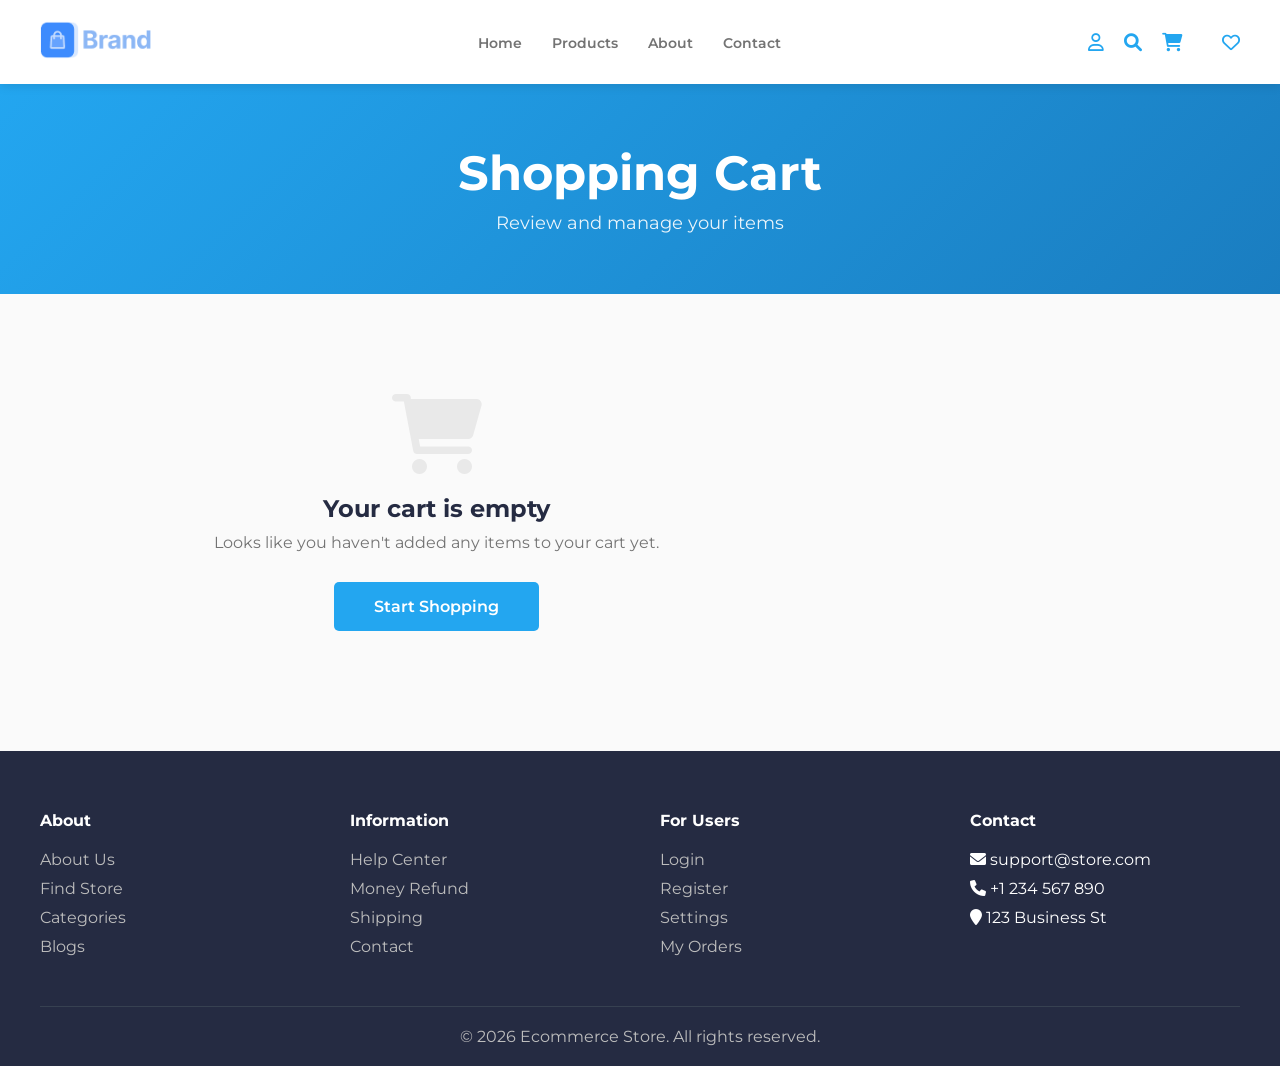
==== cart.html @ d9f56588 "added cart functionality" ====
<!DOCTYPE html>
<html lang="en">
<head>
    <meta charset="UTF-8">
    <meta name="viewport" content="width=device-width, initial-scale=1.0">
    <title>Shopping Cart - Ecommerce Store</title>
    <link href="https://fonts.googleapis.com/css2?family=Montserrat:wght@400;500;600;700&display=swap" rel="stylesheet">
    <link rel="stylesheet" href="https://cdnjs.cloudflare.com/ajax/libs/font-awesome/6.0.0/css/all.min.css">
    <style>
        * {
            margin: 0;
            padding: 0;
            box-sizing: border-box;
        }
        
        body {
            font-family: 'Montserrat', sans-serif;
            color: #252B42;
            background: #FAFAFA;
        }
        
        /* Header */
        header {
            display: flex;
            justify-content: space-between;
            align-items: center;
            padding: 20px 40px;
            background: white;
            box-shadow: 0 2px 10px rgba(0,0,0,0.1);
            position: sticky;
            top: 0;
            z-index: 1000;
        }
        
        .logo img {
            height: 40px;
            cursor: pointer;
        }
        
        nav ul {
            display: flex;
            list-style: none;
            gap: 30px;
        }
        
        nav a {
            text-decoration: none;
            color: #737373;
            font-weight: 600;
            font-size: 14px;
            transition: color 0.3s;
        }
        
        nav a:hover,
        nav a.active {
            color: #23A6F0;
        }
        
        .header-icons {
            display: flex;
            gap: 20px;
            color: #23A6F0;
            font-size: 18px;
            cursor: pointer;
        }
        
        /* Page Header */
        .page-header {
            background: linear-gradient(135deg, #23A6F0 0%, #1a7dc0 100%);
            color: white;
            padding: 60px 20px;
            text-align: center;
        }
        
        .page-header h1 {
            font-size: 48px;
            margin-bottom: 10px;
        }
        
        .page-header p {
            font-size: 18px;
            opacity: 0.9;
        }
        
        /* Cart Container */
        .cart-container {
            max-width: 1200px;
            margin: 40px auto;
            padding: 0 20px;
            display: grid;
            grid-template-columns: 2fr 1fr;
            gap: 30px;
        }
        
        /* Cart Items */
        .cart-items {
            background: white;
            border-radius: 10px;
            padding: 30px;
            box-shadow: 0 2px 10px rgba(0,0,0,0.1);
        }
        
        .cart-header {
            display: grid;
            grid-template-columns: 3fr 1fr 1fr 1fr 0.5fr;
            padding: 15px 0;
            border-bottom: 2px solid #E9E9E9;
            font-weight: 600;
            color: #737373;
        }
        
        .cart-item {
            display: grid;
            grid-template-columns: 3fr 1fr 1fr 1fr 0.5fr;
            align-items: center;
            padding: 20px 0;
            border-bottom: 1px solid #E9E9E9;
        }
        
        .cart-item:last-child {
            border-bottom: none;
        }
        
        .item-product {
            display: flex;
            align-items: center;
            gap: 15px;
        }
        
        .item-product img {
            width: 80px;
            height: 80px;
            object-fit: cover;
            border-radius: 5px;
        }
        
        .item-info h3 {
            font-size: 16px;
            margin-bottom: 5px;
        }
        
        .item-info p {
            color: #737373;
            font-size: 13px;
        }
        
        .item-price,
        .item-total {
            font-weight: 600;
            color: #23A6F0;
        }
        
        .item-quantity {
            display: flex;
            align-items: center;
            gap: 10px;
        }
        
        .quantity-btn {
            width: 30px;
            height: 30px;
            border: 1px solid #E9E9E9;
            background: white;
            border-radius: 5px;
            cursor: pointer;
            font-size: 16px;
            font-weight: 600;
            transition: all 0.3s;
        }
        
        .quantity-btn:hover {
            background: #23A6F0;
            color: white;
            border-color: #23A6F0;
        }
        
        .quantity-value {
            width: 40px;
            text-align: center;
            font-weight: 600;
        }
        
        .remove-btn {
            color: #FF4444;
            cursor: pointer;
            font-size: 18px;
            transition: transform 0.3s;
            background: none;
            border: none;
        }
        
        .remove-btn:hover {
            transform: scale(1.2);
        }
        
        /* Cart Summary */
        .cart-summary {
            background: white;
            border-radius: 10px;
            padding: 30px;
            box-shadow: 0 2px 10px rgba(0,0,0,0.1);
            height: fit-content;
            position: sticky;
            top: 100px;
        }
        
        .summary-title {
            font-size: 20px;
            margin-bottom: 20px;
            padding-bottom: 15px;
            border-bottom: 2px solid #E9E9E9;
        }
        
        .summary-row {
            display: flex;
            justify-content: space-between;
            margin-bottom: 15px;
            color: #737373;
        }
        
        .summary-row.total {
            font-size: 18px;
            font-weight: 700;
            color: #252B42;
            padding-top: 15px;
            margin-top: 15px;
            border-top: 2px solid #E9E9E9;
        }
        
        .summary-row.grand-total {
            font-size: 20px;
            font-weight: 700;
            color: #23A6F0;
        }
        
        .checkout-btn {
            width: 100%;
            padding: 15px;
            background: #23A6F0;
            color: white;
            border: none;
            border-radius: 5px;
            font-weight: 600;
            font-size: 16px;
            cursor: pointer;
            transition: all 0.3s;
            margin: 20px 0 15px;
        }
        
        .checkout-btn:hover {
            background: #1a7dc0;
            transform: translateY(-2px);
        }
        
        .continue-shopping {
            display: block;
            text-align: center;
            color: #23A6F0;
            text-decoration: none;
            font-weight: 600;
        }
        
        .continue-shopping:hover {
            text-decoration: underline;
        }
        
        /* Empty Cart */
        .empty-cart {
            text-align: center;
            padding: 60px 20px;
        }
        
        .empty-cart i {
            font-size: 80px;
            color: #E9E9E9;
            margin-bottom: 20px;
        }
        
        .empty-cart h2 {
            font-size: 24px;
            margin-bottom: 10px;
            color: #252B42;
        }
        
        .empty-cart p {
            color: #737373;
            margin-bottom: 30px;
        }
        
        .shop-now-btn {
            display: inline-block;
            padding: 15px 40px;
            background: #23A6F0;
            color: white;
            text-decoration: none;
            border-radius: 5px;
            font-weight: 600;
            transition: all 0.3s;
        }
        
        .shop-now-btn:hover {
            background: #1a7dc0;
            transform: translateY(-2px);
        }
        
        /* Footer */
        footer {
            background: #252B42;
            color: white;
            padding: 60px 40px 20px;
            margin-top: 60px;
        }
        
        .footer-content {
            display: grid;
            grid-template-columns: repeat(4, 1fr);
            gap: 40px;
            max-width: 1200px;
            margin: 0 auto 40px;
        }
        
        .footer-section h4 {
            margin-bottom: 20px;
        }
        
        .footer-section ul {
            list-style: none;
        }
        
        .footer-section ul li {
            margin-bottom: 10px;
        }
        
        .footer-section a {
            color: #BDBDBD;
            text-decoration: none;
            transition: color 0.3s;
        }
        
        .footer-section a:hover {
            color: #23A6F0;
        }
        
        .footer-bottom {
            text-align: center;
            padding-top: 20px;
            border-top: 1px solid #374151;
            color: #BDBDBD;
        }
        
        /* Responsive */
        @media (max-width: 992px) {
            .cart-container {
                grid-template-columns: 1fr;
            }
            
            .cart-summary {
                position: static;
            }
        }
        
        @media (max-width: 768px) {
            header {
                flex-direction: column;
                gap: 15px;
            }
            
            nav ul {
                gap: 15px;
                flex-wrap: wrap;
                justify-content: center;
            }
            
            .cart-header {
                display: none;
            }
            
            .cart-item {
                grid-template-columns: 1fr;
                gap: 15px;
                text-align: center;
            }
            
            .item-product {
                flex-direction: column;
                text-align: center;
            }
            
            .item-quantity {
                justify-content: center;
            }
            
            .footer-content {
                grid-template-columns: repeat(2, 1fr);
            }
        }
        
        @media (max-width: 480px) {
            .footer-content {
                grid-template-columns: 1fr;
            }
        }
    </style>
</head>
<body>

    <header>
        <div class="logo" onclick="location.href='index.html'">
            <img src="assests/logo/logo-colored.png" alt="Bandage">
        </div>
        
        <nav>
            <ul>
                <li><a href="index.html">Home</a></li>
                <li><a href="products.html">Products</a></li>
                <li><a href="#">About</a></li>
                <li><a href="#">Contact</a></li>
            </ul>
        </nav>
        
        <div class="header-icons">
            <i class="far fa-user"></i>
            <i class="fas fa-search"></i>
            <i class="fas fa-shopping-cart"></i>
            <span class="cart-count" id="cartCount"></span>
            <i class="far fa-heart"></i>
        </div>
    </header>

    <div class="page-header">
        <h1>Shopping Cart</h1>
        <p>Review and manage your items</p>
    </div>

    <div class="cart-container" id="cartContainer">
        <!-- Cart will be loaded here by JavaScript -->
    </div>

    <footer>
        <div class="footer-content">
            <div class="footer-section">
                <h4>About</h4>
                <ul>
                    <li><a href="#">About Us</a></li>
                    <li><a href="#">Find Store</a></li>
                    <li><a href="#">Categories</a></li>
                    <li><a href="#">Blogs</a></li>
                </ul>
            </div>
            <div class="footer-section">
                <h4>Information</h4>
                <ul>
                    <li><a href="#">Help Center</a></li>
                    <li><a href="#">Money Refund</a></li>
                    <li><a href="#">Shipping</a></li>
                    <li><a href="#">Contact</a></li>
                </ul>
            </div>
            <div class="footer-section">
                <h4>For Users</h4>
                <ul>
                    <li><a href="#">Login</a></li>
                    <li><a href="#">Register</a></li>
                    <li><a href="#">Settings</a></li>
                    <li><a href="#">My Orders</a></li>
                </ul>
            </div>
            <div class="footer-section">
                <h4>Contact</h4>
                <ul>
                    <li><i class="fas fa-envelope"></i> support@store.com</li>
                    <li><i class="fas fa-phone"></i> +1 234 567 890</li>
                    <li><i class="fas fa-map-marker"></i> 123 Business St</li>
                </ul>
            </div>
        </div>
        <div class="footer-bottom">
            <p>© 2026 Ecommerce Store. All rights reserved.</p>
        </div>
    </footer>

    <script>
        // Complete Product Database (same as products.html)
        const products = [
            // CLOTHING PRODUCTS
            { 
                id: 1, 
                name: 'Brown Faux Fur Jacket', 
                price: 89.99, 
                category: 'cloth', 
                image: 'assests/cloth/2 1.png'
            },
            { 
                id: 2, 
                name: 'Slim-Fit Cargo Pants', 
                price: 49.99, 
                category: 'cloth', 
                image: 'assests/cloth/Bitmap (2).png'
            },
            { 
                id: 3, 
                name: 'Cotton T-Shirt', 
                price: 24.99, 
                category: 'cloth', 
                image: 'assests/cloth/Bitmap.png'
            },
            { 
                id: 4, 
                name: 'Real Leather Bifold Wallet', 
                price: 39.99, 
                category: 'cloth', 
                image: 'assests/cloth/image 24.png'
            },
            { 
                id: 5, 
                name: 'Denim Crossbody Bag', 
                price: 44.99, 
                category: 'cloth', 
                image: 'assests/cloth/image 26.png'
            },
            { 
                id: 6, 
                name: 'Classic Wool-Blend Overcoat', 
                price: 149.99, 
                category: 'cloth', 
                image: 'assests/cloth/image 30.png'
            },
            
            // INTERIOR PRODUCTS
            { 
                id: 7, 
                name: 'Comfortable Sofa Chair', 
                price: 199.99, 
                category: 'interior', 
                image: 'assests/interior/1.png'
            },
            { 
                id: 8, 
                name: 'Handmade Terracotta Pot', 
                price: 34.99, 
                category: 'interior', 
                image: 'assests/interior/3.png'
            },
            { 
                id: 9, 
                name: 'Modern Lamp', 
                price: 59.99, 
                category: 'interior', 
                image: 'assests/interior/6.png'
            },
            { 
                id: 10, 
                name: 'Portable Adjustable Chair', 
                price: 79.99, 
                category: 'interior', 
                image: 'assests/interior/7.png'
            },
            { 
                id: 11, 
                name: 'Kitchen Mixer', 
                price: 129.99, 
                category: 'interior', 
                image: 'assests/interior/8.png'
            },
            { 
                id: 12, 
                name: 'Electric Juicer', 
                price: 69.99, 
                category: 'interior', 
                image: 'assests/interior/9.png'
            },
            { 
                id: 13, 
                name: 'Decorative Plant', 
                price: 29.99, 
                category: 'interior', 
                image: 'assests/interior/image 89.png'
            },
            { 
                id: 14, 
                name: 'Terracotta Pot', 
                price: 34.99, 
                category: 'interior', 
                image: 'assests/interior/image 90.png'
            },
            { 
                id: 15, 
                name: 'Comfortable Mattress', 
                price: 299.99, 
                category: 'interior', 
                image: 'assests/interior/image 93.png'
            },
            
            // TECH PRODUCTS
            { 
                id: 16, 
                name: 'Digital Camera', 
                price: 249.99, 
                category: 'tech', 
                image: 'assests/tech/6.png'
            },
            { 
                id: 17, 
                name: 'Smart Watch', 
                price: 179.99, 
                category: 'tech', 
                image: 'assests/tech/8.png'
            },
            { 
                id: 18, 
                name: 'iPhone', 
                price: 999.99, 
                category: 'tech', 
                image: 'assests/tech/image 23.png'
            },
            { 
                id: 19, 
                name: 'Premium Headphones', 
                price: 149.99, 
                category: 'tech', 
                image: 'assests/tech/image 29.png'
            },
            { 
                id: 20, 
                name: 'Tablet', 
                price: 399.99, 
                category: 'tech', 
                image: 'assests/tech/image 32.png'
            },
            { 
                id: 21, 
                name: 'iPhone', 
                price: 899.99, 
                category: 'tech', 
                image: 'assests/tech/image 33.png'
            },
            { 
                id: 22, 
                name: 'Laptop', 
                price: 899.99, 
                category: 'tech', 
                image: 'assests/tech/image 34.png'
            },
            { 
                id: 23, 
                name: 'Thormus Device', 
                price: 199.99, 
                category: 'tech', 
                image: 'assests/tech/image 85.png'
            },
            { 
                id: 24, 
                name: 'Wireless Headphones', 
                price: 89.99, 
                category: 'tech', 
                image: 'assests/tech/image 86.png'
            }
        ];

        // Load cart from localStorage
        let cart = JSON.parse(localStorage.getItem('cart')) || [];

        // Display cart
        function displayCart() {
            const cartContainer = document.getElementById('cartContainer');
            
            if (cart.length === 0) {
                // Show empty cart
                cartContainer.innerHTML = `
                    <div class="empty-cart">
                        <i class="fas fa-shopping-cart"></i>
                        <h2>Your cart is empty</h2>
                        <p>Looks like you haven't added any items to your cart yet.</p>
                        <a href="products.html" class="shop-now-btn">Start Shopping</a>
                    </div>
                `;
                return;
            }

            // Calculate totals
            let subtotal = 0;
            let totalItems = 0;

            cart.forEach(item => {
                subtotal += item.price * item.quantity;
                totalItems += item.quantity;
            });

            const shipping = subtotal > 100 ? 0 : 10;
            const tax = subtotal * 0.1; // 10% tax
            const total = subtotal + shipping + tax;

            // Generate cart items HTML
            const cartItemsHTML = cart.map((item, index) => {
                const product = products.find(p => p.id == item.id) || item;
                const itemTotal = product.price * item.quantity;
                
                return `
                    <div class="cart-item" data-index="${index}">
                        <div class="item-product">
                            <img src="${product.image}" alt="${product.name}">
                            <div class="item-info">
                                <h3>${product.name}</h3>
                                <p>${product.category || 'Product'}</p>
                            </div>
                        </div>
                        <div class="item-price">$${product.price.toFixed(2)}</div>
                        <div class="item-quantity">
                            <button class="quantity-btn" onclick="updateQuantity(${index}, -1)">-</button>
                            <span class="quantity-value">${item.quantity}</span>
                            <button class="quantity-btn" onclick="updateQuantity(${index}, 1)">+</button>
                        </div>
                        <div class="item-total">$${itemTotal.toFixed(2)}</div>
                        <button class="remove-btn" onclick="removeItem(${index})"><i class="fas fa-times"></i></button>
                    </div>
                `;
            }).join('');

            // Generate cart HTML
            cartContainer.innerHTML = `
                <div class="cart-items">
                    <div class="cart-header">
                        <div>Product</div>
                        <div>Price</div>
                        <div>Quantity</div>
                        <div>Total</div>
                        <div></div>
                    </div>
                    <div id="cart-items-list">
                        ${cartItemsHTML}
                    </div>
                </div>
                
                <div class="cart-summary">
                    <h3 class="summary-title">Order Summary</h3>
                    <div class="summary-row">
                        <span>Subtotal (${totalItems} items)</span>
                        <span>$${subtotal.toFixed(2)}</span>
                    </div>
                    <div class="summary-row">
                        <span>Shipping</span>
                        <span>${shipping === 0 ? 'Free' : '$' + shipping.toFixed(2)}</span>
                    </div>
                    <div class="summary-row">
                        <span>Tax (10%)</span>
                        <span>$${tax.toFixed(2)}</span>
                    </div>
                    <div class="summary-row total grand-total">
                        <span>Total</span>
                        <span>$${total.toFixed(2)}</span>
                    </div>
                    <button class="checkout-btn" onclick="checkout()">Proceed to Checkout</button>
                    <a href="products.html" class="continue-shopping">Continue Shopping →</a>
                </div>
            `;

            // Update cart count in header
            updateCartCount();
        }

        // Update quantity
        window.updateQuantity = function(index, change) {
            if (cart[index]) {
                cart[index].quantity += change;
                
                if (cart[index].quantity <= 0) {
                    cart.splice(index, 1);
                }
                
                // Save to localStorage
                localStorage.setItem('cart', JSON.stringify(cart));
                
                // Refresh display
                displayCart();
            }
        };

        // Remove item
        window.removeItem = function(index) {
            cart.splice(index, 1);
            localStorage.setItem('cart', JSON.stringify(cart));
            displayCart();
        };

        // Clear cart
        window.clearCart = function() {
            cart = [];
            localStorage.setItem('cart', JSON.stringify(cart));
            displayCart();
        };

        // Checkout
        window.checkout = function() {
            alert('Thank you for your order! This is a demo checkout.');
            // In a real website, this would redirect to payment page
            // clearCart(); // Uncomment to clear cart after checkout
        };

        // Update cart count in header
        function updateCartCount() {
            const cartCount = document.getElementById('cartCount');
            const totalItems = cart.reduce((sum, item) => sum + item.quantity, 0);
            
            if (cartCount) {
                cartCount.textContent = totalItems > 0 ? totalItems : '';
                cartCount.style.cssText = `
                    background: #23A6F0;
                    color: white;
                    border-radius: 50%;
                    padding: 2px 6px;
                    font-size: 12px;
                    margin-left: -10px;
                    margin-top: -10px;
                `;
            }
        }

        // Initialize
        displayCart();
    </script>
</body>
</html>
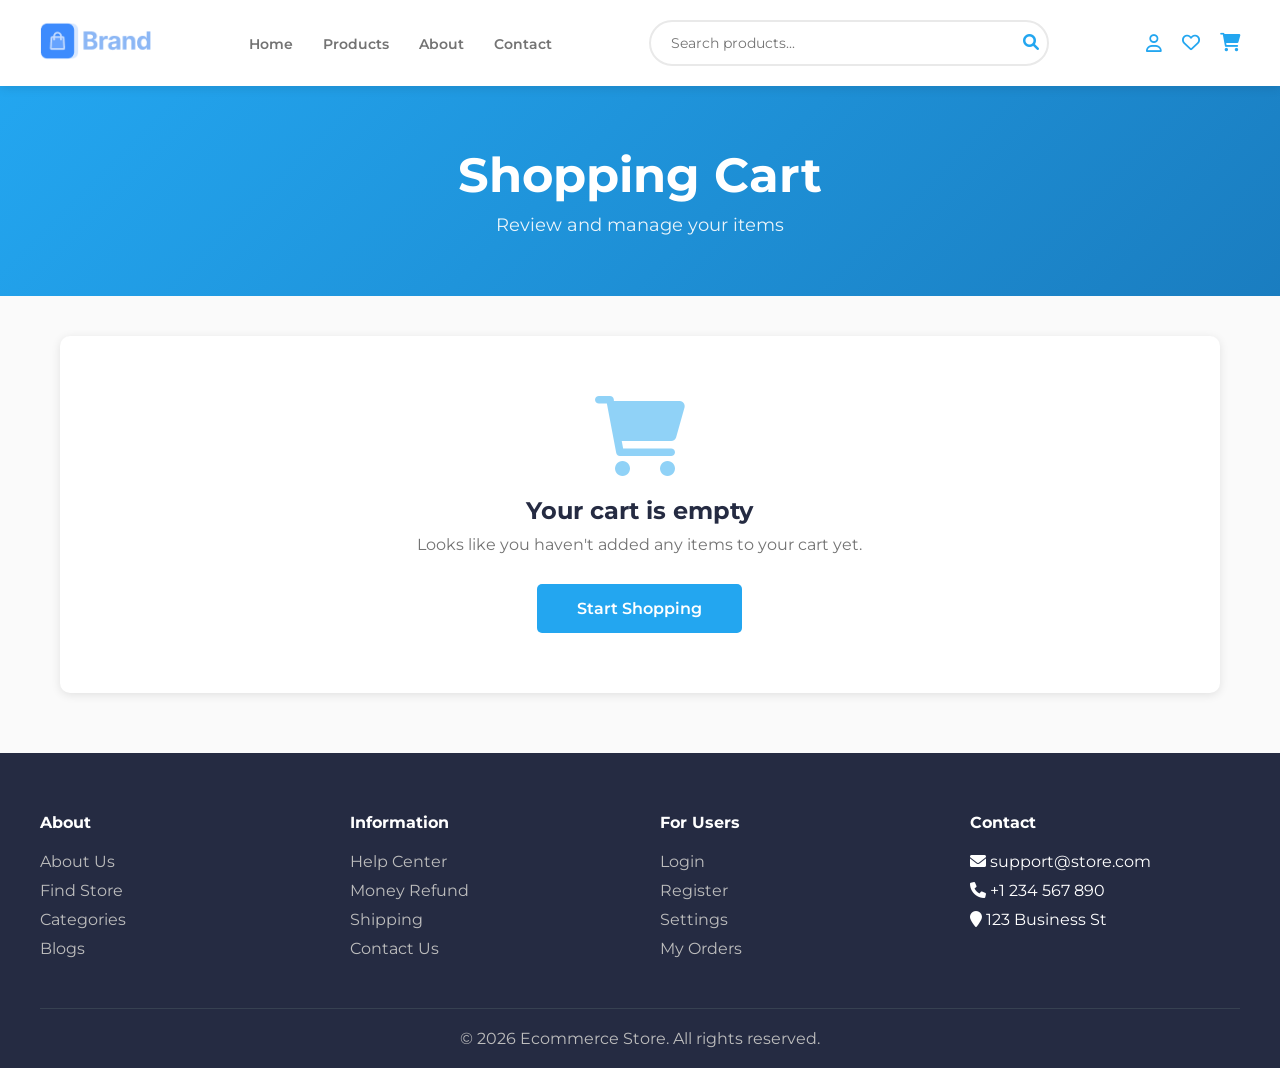
==== commit 41cd7b4e: "updated cart.html with searchbar and wishlist" ====
--- a/cart.html
+++ b/cart.html
@@ -49,6 +49,7 @@
             font-weight: 600;
             font-size: 14px;
             transition: color 0.3s;
+            cursor: pointer;
         }
         
         nav a:hover,
@@ -62,6 +63,119 @@
             color: #23A6F0;
             font-size: 18px;
             cursor: pointer;
+            align-items: center;
+        }
+        
+        .header-icons a {
+            color: #23A6F0;
+            text-decoration: none;
+            position: relative;
+        }
+        
+        .cart-count, .wishlist-count {
+            background: #23A6F0;
+            color: white;
+            border-radius: 50%;
+            padding: 2px 6px;
+            font-size: 12px;
+            position: absolute;
+            top: -10px;
+            right: -10px;
+            display: none;
+        }
+        
+        /* Search Bar */
+        .search-container {
+            position: relative;
+            flex: 1;
+            max-width: 400px;
+            margin: 0 20px;
+        }
+        
+        .search-input {
+            width: 100%;
+            padding: 12px 20px;
+            border: 2px solid #E9E9E9;
+            border-radius: 25px;
+            font-family: 'Montserrat', sans-serif;
+            font-size: 14px;
+            transition: all 0.3s;
+        }
+        
+        .search-input:focus {
+            outline: none;
+            border-color: #23A6F0;
+            box-shadow: 0 0 0 3px rgba(35,166,240,0.1);
+        }
+        
+        .search-button {
+            position: absolute;
+            right: 10px;
+            top: 50%;
+            transform: translateY(-50%);
+            background: none;
+            border: none;
+            color: #23A6F0;
+            cursor: pointer;
+            font-size: 16px;
+        }
+        
+        .search-results {
+            position: absolute;
+            top: 100%;
+            left: 0;
+            right: 0;
+            background: white;
+            border: 1px solid #E9E9E9;
+            border-radius: 10px;
+            box-shadow: 0 5px 20px rgba(0,0,0,0.1);
+            max-height: 400px;
+            overflow-y: auto;
+            display: none;
+            z-index: 1000;
+            margin-top: 5px;
+        }
+        
+        .search-result-item {
+            display: flex;
+            align-items: center;
+            gap: 15px;
+            padding: 15px;
+            border-bottom: 1px solid #E9E9E9;
+            cursor: pointer;
+            transition: background 0.3s;
+        }
+        
+        .search-result-item:last-child {
+            border-bottom: none;
+        }
+        
+        .search-result-item:hover {
+            background: #F5F5F5;
+        }
+        
+        .search-result-item img {
+            width: 50px;
+            height: 50px;
+            object-fit: cover;
+            border-radius: 5px;
+        }
+        
+        .search-result-info h4 {
+            font-size: 14px;
+            margin-bottom: 5px;
+        }
+        
+        .search-result-info p {
+            color: #23A6F0;
+            font-weight: 600;
+            font-size: 13px;
+        }
+        
+        .no-results {
+            padding: 20px;
+            text-align: center;
+            color: #737373;
         }
         
         /* Page Header */
@@ -115,6 +229,7 @@
             align-items: center;
             padding: 20px 0;
             border-bottom: 1px solid #E9E9E9;
+            position: relative;
         }
         
         .cart-item:last-child {
@@ -125,6 +240,7 @@
             display: flex;
             align-items: center;
             gap: 15px;
+            position: relative;
         }
         
         .item-product img {
@@ -142,6 +258,38 @@
         .item-info p {
             color: #737373;
             font-size: 13px;
+        }
+        
+        .item-wishlist {
+            position: absolute;
+            top: -5px;
+            left: 60px;
+            background: white;
+            width: 30px;
+            height: 30px;
+            border-radius: 50%;
+            display: flex;
+            align-items: center;
+            justify-content: center;
+            cursor: pointer;
+            z-index: 10;
+            box-shadow: 0 2px 5px rgba(0,0,0,0.1);
+            transition: all 0.3s;
+            border: none;
+        }
+        
+        .item-wishlist i {
+            color: #23A6F0;
+            font-size: 14px;
+            transition: all 0.3s;
+        }
+        
+        .item-wishlist.active i {
+            color: #FF4444;
+        }
+        
+        .item-wishlist:hover {
+            transform: scale(1.1);
         }
         
         .item-price,
@@ -268,12 +416,17 @@
         .empty-cart {
             text-align: center;
             padding: 60px 20px;
+            background: white;
+            border-radius: 10px;
+            box-shadow: 0 2px 10px rgba(0,0,0,0.1);
+            grid-column: 1 / -1;
         }
         
         .empty-cart i {
             font-size: 80px;
-            color: #E9E9E9;
+            color: #23A6F0;
             margin-bottom: 20px;
+            opacity: 0.5;
         }
         
         .empty-cart h2 {
@@ -335,6 +488,7 @@
             color: #BDBDBD;
             text-decoration: none;
             transition: color 0.3s;
+            cursor: pointer;
         }
         
         .footer-section a:hover {
@@ -371,6 +525,12 @@
                 justify-content: center;
             }
             
+            .search-container {
+                width: 100%;
+                max-width: 100%;
+                margin: 10px 0;
+            }
+            
             .cart-header {
                 display: none;
             }
@@ -386,6 +546,12 @@
                 text-align: center;
             }
             
+            .item-wishlist {
+                left: 50%;
+                transform: translateX(-50%);
+                top: -15px;
+            }
+            
             .item-quantity {
                 justify-content: center;
             }
@@ -413,17 +579,28 @@
             <ul>
                 <li><a href="index.html">Home</a></li>
                 <li><a href="products.html">Products</a></li>
-                <li><a href="#">About</a></li>
-                <li><a href="#">Contact</a></li>
+                <li><a onclick="scrollToSection('about')">About</a></li>
+                <li><a onclick="scrollToSection('contact')">Contact</a></li>
             </ul>
         </nav>
+
+        <!-- Search Bar -->
+        <div class="search-container">
+            <input type="text" class="search-input" id="searchInput" placeholder="Search products..." autocomplete="off">
+            <button class="search-button" id="searchButton"><i class="fas fa-search"></i></button>
+            <div class="search-results" id="searchResults"></div>
+        </div>
         
         <div class="header-icons">
             <i class="far fa-user"></i>
-            <i class="fas fa-search"></i>
-            <i class="fas fa-shopping-cart"></i>
-            <span class="cart-count" id="cartCount"></span>
-            <i class="far fa-heart"></i>
+            <a href="wishlist.html" style="position: relative;">
+                <i class="far fa-heart"></i>
+                <span class="wishlist-count" id="wishlistCount"></span>
+            </a>
+            <a href="cart.html" style="position: relative;">
+                <i class="fas fa-shopping-cart"></i>
+                <span class="cart-count" id="cartCount"></span>
+            </a>
         </div>
     </header>
 
@@ -441,7 +618,7 @@
             <div class="footer-section">
                 <h4>About</h4>
                 <ul>
-                    <li><a href="#">About Us</a></li>
+                    <li><a onclick="scrollToSection('about')">About Us</a></li>
                     <li><a href="#">Find Store</a></li>
                     <li><a href="#">Categories</a></li>
                     <li><a href="#">Blogs</a></li>
@@ -453,7 +630,7 @@
                     <li><a href="#">Help Center</a></li>
                     <li><a href="#">Money Refund</a></li>
                     <li><a href="#">Shipping</a></li>
-                    <li><a href="#">Contact</a></li>
+                    <li><a onclick="scrollToSection('contact')">Contact Us</a></li>
                 </ul>
             </div>
             <div class="footer-section">
@@ -480,192 +657,105 @@
     </footer>
 
     <script>
-        // Complete Product Database (same as products.html)
-        const products = [
-            // CLOTHING PRODUCTS
-            { 
-                id: 1, 
-                name: 'Brown Faux Fur Jacket', 
-                price: 89.99, 
-                category: 'cloth', 
-                image: 'assests/cloth/2 1.png'
-            },
-            { 
-                id: 2, 
-                name: 'Slim-Fit Cargo Pants', 
-                price: 49.99, 
-                category: 'cloth', 
-                image: 'assests/cloth/Bitmap (2).png'
-            },
-            { 
-                id: 3, 
-                name: 'Cotton T-Shirt', 
-                price: 24.99, 
-                category: 'cloth', 
-                image: 'assests/cloth/Bitmap.png'
-            },
-            { 
-                id: 4, 
-                name: 'Real Leather Bifold Wallet', 
-                price: 39.99, 
-                category: 'cloth', 
-                image: 'assests/cloth/image 24.png'
-            },
-            { 
-                id: 5, 
-                name: 'Denim Crossbody Bag', 
-                price: 44.99, 
-                category: 'cloth', 
-                image: 'assests/cloth/image 26.png'
-            },
-            { 
-                id: 6, 
-                name: 'Classic Wool-Blend Overcoat', 
-                price: 149.99, 
-                category: 'cloth', 
-                image: 'assests/cloth/image 30.png'
-            },
-            
-            // INTERIOR PRODUCTS
-            { 
-                id: 7, 
-                name: 'Comfortable Sofa Chair', 
-                price: 199.99, 
-                category: 'interior', 
-                image: 'assests/interior/1.png'
-            },
-            { 
-                id: 8, 
-                name: 'Handmade Terracotta Pot', 
-                price: 34.99, 
-                category: 'interior', 
-                image: 'assests/interior/3.png'
-            },
-            { 
-                id: 9, 
-                name: 'Modern Lamp', 
-                price: 59.99, 
-                category: 'interior', 
-                image: 'assests/interior/6.png'
-            },
-            { 
-                id: 10, 
-                name: 'Portable Adjustable Chair', 
-                price: 79.99, 
-                category: 'interior', 
-                image: 'assests/interior/7.png'
-            },
-            { 
-                id: 11, 
-                name: 'Kitchen Mixer', 
-                price: 129.99, 
-                category: 'interior', 
-                image: 'assests/interior/8.png'
-            },
-            { 
-                id: 12, 
-                name: 'Electric Juicer', 
-                price: 69.99, 
-                category: 'interior', 
-                image: 'assests/interior/9.png'
-            },
-            { 
-                id: 13, 
-                name: 'Decorative Plant', 
-                price: 29.99, 
-                category: 'interior', 
-                image: 'assests/interior/image 89.png'
-            },
-            { 
-                id: 14, 
-                name: 'Terracotta Pot', 
-                price: 34.99, 
-                category: 'interior', 
-                image: 'assests/interior/image 90.png'
-            },
-            { 
-                id: 15, 
-                name: 'Comfortable Mattress', 
-                price: 299.99, 
-                category: 'interior', 
-                image: 'assests/interior/image 93.png'
-            },
-            
-            // TECH PRODUCTS
-            { 
-                id: 16, 
-                name: 'Digital Camera', 
-                price: 249.99, 
-                category: 'tech', 
-                image: 'assests/tech/6.png'
-            },
-            { 
-                id: 17, 
-                name: 'Smart Watch', 
-                price: 179.99, 
-                category: 'tech', 
-                image: 'assests/tech/8.png'
-            },
-            { 
-                id: 18, 
-                name: 'iPhone', 
-                price: 999.99, 
-                category: 'tech', 
-                image: 'assests/tech/image 23.png'
-            },
-            { 
-                id: 19, 
-                name: 'Premium Headphones', 
-                price: 149.99, 
-                category: 'tech', 
-                image: 'assests/tech/image 29.png'
-            },
-            { 
-                id: 20, 
-                name: 'Tablet', 
-                price: 399.99, 
-                category: 'tech', 
-                image: 'assests/tech/image 32.png'
-            },
-            { 
-                id: 21, 
-                name: 'iPhone', 
-                price: 899.99, 
-                category: 'tech', 
-                image: 'assests/tech/image 33.png'
-            },
-            { 
-                id: 22, 
-                name: 'Laptop', 
-                price: 899.99, 
-                category: 'tech', 
-                image: 'assests/tech/image 34.png'
-            },
-            { 
-                id: 23, 
-                name: 'Thormus Device', 
-                price: 199.99, 
-                category: 'tech', 
-                image: 'assests/tech/image 85.png'
-            },
-            { 
-                id: 24, 
-                name: 'Wireless Headphones', 
-                price: 89.99, 
-                category: 'tech', 
-                image: 'assests/tech/image 86.png'
-            }
+        // Product Database (same as products page)
+        const allProducts = [
+            // Clothing
+            { id: 1, name: 'Brown Faux Fur Jacket', price: 89.99, category: 'Clothing', image: 'assests/cloth/2 1.png' },
+            { id: 2, name: 'Slim-Fit Cargo Pants', price: 49.99, category: 'Clothing', image: 'assests/cloth/Bitmap (2).png' },
+            { id: 3, name: 'Cotton T-Shirt', price: 24.99, category: 'Clothing', image: 'assests/cloth/Bitmap.png' },
+            { id: 4, name: 'Real Leather Bifold Wallet', price: 39.99, category: 'Clothing', image: 'assests/cloth/image 24.png' },
+            { id: 5, name: 'Denim Crossbody Bag', price: 44.99, category: 'Clothing', image: 'assests/cloth/image 26.png' },
+            { id: 6, name: 'Classic Wool-Blend Overcoat', price: 149.99, category: 'Clothing', image: 'assests/cloth/image 30.png' },
+            // Interior
+            { id: 7, name: 'Comfortable Sofa Chair', price: 199.99, category: 'Interior', image: 'assests/interior/1.png' },
+            { id: 8, name: 'Handmade Terracotta Pot', price: 34.99, category: 'Interior', image: 'assests/interior/3.png' },
+            { id: 9, name: 'Modern Lamp', price: 59.99, category: 'Interior', image: 'assests/interior/6.png' },
+            { id: 10, name: 'Portable Adjustable Chair', price: 79.99, category: 'Interior', image: 'assests/interior/7.png' },
+            { id: 11, name: 'Kitchen Mixer', price: 129.99, category: 'Interior', image: 'assests/interior/8.png' },
+            { id: 12, name: 'Electric Juicer', price: 69.99, category: 'Interior', image: 'assests/interior/9.png' },
+            { id: 13, name: 'Decorative Plant', price: 29.99, category: 'Interior', image: 'assests/interior/image 89.png' },
+            { id: 14, name: 'Terracotta Pot', price: 34.99, category: 'Interior', image: 'assests/interior/image 90.png' },
+            { id: 15, name: 'Comfortable Mattress', price: 299.99, category: 'Interior', image: 'assests/interior/image 93.png' },
+            // Tech
+            { id: 16, name: 'Digital Camera', price: 249.99, category: 'Technology', image: 'assests/tech/6.png' },
+            { id: 17, name: 'Smart Watch', price: 179.99, category: 'Technology', image: 'assests/tech/8.png' },
+            { id: 18, name: 'iPhone', price: 999.99, category: 'Technology', image: 'assests/tech/image 23.png' },
+            { id: 19, name: 'Premium Headphones', price: 149.99, category: 'Technology', image: 'assests/tech/image 29.png' },
+            { id: 20, name: 'Tablet', price: 399.99, category: 'Technology', image: 'assests/tech/image 32.png' },
+            { id: 21, name: 'iPhone', price: 899.99, category: 'Technology', image: 'assests/tech/image 33.png' },
+            { id: 22, name: 'Laptop', price: 899.99, category: 'Technology', image: 'assests/tech/image 34.png' },
+            { id: 23, name: 'Thormus Device', price: 199.99, category: 'Technology', image: 'assests/tech/image 85.png' },
+            { id: 24, name: 'Wireless Headphones', price: 89.99, category: 'Technology', image: 'assests/tech/image 86.png' }
         ];
 
-        // Load cart from localStorage
+        // ===== SCROLL TO SECTION =====
+        window.scrollToSection = function(sectionId) {
+            const section = document.getElementById(sectionId);
+            if (section) {
+                section.scrollIntoView({ behavior: 'smooth' });
+            }
+        };
+
+        // ===== SEARCH FUNCTIONALITY =====
+        const searchInput = document.getElementById('searchInput');
+        const searchButton = document.getElementById('searchButton');
+        const searchResults = document.getElementById('searchResults');
+
+        function performSearch(query) {
+            if (query.length < 2) {
+                searchResults.style.display = 'none';
+                return;
+            }
+            
+            const results = allProducts.filter(product => 
+                product.name.toLowerCase().includes(query.toLowerCase()) ||
+                product.category.toLowerCase().includes(query.toLowerCase())
+            );
+            
+            displaySearchResults(results);
+        }
+
+        function displaySearchResults(results) {
+            if (results.length === 0) {
+                searchResults.innerHTML = '<div class="no-results">No products found</div>';
+            } else {
+                searchResults.innerHTML = results.map(product => `
+                    <div class="search-result-item" onclick="location.href='product-details.html?id=${product.id}'">
+                        <img src="${product.image}" alt="${product.name}" onerror="this.src='https://via.placeholder.com/50x50'">
+                        <div class="search-result-info">
+                            <h4>${product.name}</h4>
+                            <p>$${product.price.toFixed(2)}</p>
+                        </div>
+                    </div>
+                `).join('');
+            }
+            searchResults.style.display = 'block';
+        }
+
+        if (searchInput) {
+            searchInput.addEventListener('input', function(e) {
+                performSearch(e.target.value);
+            });
+
+            searchButton.addEventListener('click', function() {
+                performSearch(searchInput.value);
+            });
+
+            document.addEventListener('click', function(e) {
+                if (!searchInput.contains(e.target) && !searchResults.contains(e.target)) {
+                    searchResults.style.display = 'none';
+                }
+            });
+        }
+
+        // ===== CART FUNCTIONS =====
         let cart = JSON.parse(localStorage.getItem('cart')) || [];
 
-        // Display cart
         function displayCart() {
             const cartContainer = document.getElementById('cartContainer');
+            const wishlist = JSON.parse(localStorage.getItem('wishlist')) || [];
             
             if (cart.length === 0) {
-                // Show empty cart
                 cartContainer.innerHTML = `
                     <div class="empty-cart">
                         <i class="fas fa-shopping-cart"></i>
@@ -687,22 +777,26 @@
             });
 
             const shipping = subtotal > 100 ? 0 : 10;
-            const tax = subtotal * 0.1; // 10% tax
+            const tax = subtotal * 0.1;
             const total = subtotal + shipping + tax;
 
             // Generate cart items HTML
             const cartItemsHTML = cart.map((item, index) => {
-                const product = products.find(p => p.id == item.id) || item;
+                const product = allProducts.find(p => p.id == item.id) || item;
                 const itemTotal = product.price * item.quantity;
+                const isInWishlist = wishlist.includes(product.id);
                 
                 return `
-                    <div class="cart-item" data-index="${index}">
+                    <div class="cart-item" data-id="${product.id}" data-index="${index}">
                         <div class="item-product">
-                            <img src="${product.image}" alt="${product.name}">
+                            <img src="${product.image}" alt="${product.name}" onerror="this.src='https://via.placeholder.com/80x80?text=Product'">
                             <div class="item-info">
                                 <h3>${product.name}</h3>
                                 <p>${product.category || 'Product'}</p>
                             </div>
+                            <button class="item-wishlist ${isInWishlist ? 'active' : ''}" onclick="event.stopPropagation(); toggleWishlistFromCart(${product.id}, this)">
+                                <i class="${isInWishlist ? 'fas' : 'far'} fa-heart"></i>
+                            </button>
                         </div>
                         <div class="item-price">$${product.price.toFixed(2)}</div>
                         <div class="item-quantity">
@@ -716,7 +810,6 @@
                 `;
             }).join('');
 
-            // Generate cart HTML
             cartContainer.innerHTML = `
                 <div class="cart-items">
                     <div class="cart-header">
@@ -754,11 +847,9 @@
                 </div>
             `;
 
-            // Update cart count in header
             updateCartCount();
         }
 
-        // Update quantity
         window.updateQuantity = function(index, change) {
             if (cart[index]) {
                 cart[index].quantity += change;
@@ -767,56 +858,125 @@
                     cart.splice(index, 1);
                 }
                 
-                // Save to localStorage
                 localStorage.setItem('cart', JSON.stringify(cart));
-                
-                // Refresh display
                 displayCart();
             }
         };
 
-        // Remove item
         window.removeItem = function(index) {
             cart.splice(index, 1);
             localStorage.setItem('cart', JSON.stringify(cart));
             displayCart();
+            showNotification('Item removed from cart');
         };
 
-        // Clear cart
-        window.clearCart = function() {
-            cart = [];
-            localStorage.setItem('cart', JSON.stringify(cart));
-            displayCart();
-        };
-
-        // Checkout
         window.checkout = function() {
             alert('Thank you for your order! This is a demo checkout.');
-            // In a real website, this would redirect to payment page
-            // clearCart(); // Uncomment to clear cart after checkout
         };
 
-        // Update cart count in header
+        // ===== WISHLIST FUNCTIONS =====
+        window.toggleWishlistFromCart = function(productId, element) {
+            event.stopPropagation();
+            
+            let wishlist = JSON.parse(localStorage.getItem('wishlist')) || [];
+            const icon = element.querySelector('i');
+            
+            if (wishlist.includes(productId)) {
+                wishlist = wishlist.filter(id => id !== productId);
+                icon.classList.remove('fas');
+                icon.classList.add('far');
+                element.classList.remove('active');
+                showNotification('Removed from wishlist');
+            } else {
+                wishlist.push(productId);
+                icon.classList.remove('far');
+                icon.classList.add('fas');
+                element.classList.add('active');
+                showNotification('Added to wishlist');
+            }
+            
+            localStorage.setItem('wishlist', JSON.stringify(wishlist));
+            updateWishlistCount();
+            
+            element.style.transform = 'scale(1.2)';
+            setTimeout(() => {
+                element.style.transform = 'scale(1)';
+            }, 200);
+        };
+
+        // ===== UPDATE COUNTS =====
         function updateCartCount() {
+            const cart = JSON.parse(localStorage.getItem('cart')) || [];
+            const totalItems = cart.reduce((sum, item) => sum + item.quantity, 0);
             const cartCount = document.getElementById('cartCount');
-            const totalItems = cart.reduce((sum, item) => sum + item.quantity, 0);
-            
             if (cartCount) {
-                cartCount.textContent = totalItems > 0 ? totalItems : '';
-                cartCount.style.cssText = `
-                    background: #23A6F0;
-                    color: white;
-                    border-radius: 50%;
-                    padding: 2px 6px;
-                    font-size: 12px;
-                    margin-left: -10px;
-                    margin-top: -10px;
-                `;
-            }
-        }
+                if (totalItems > 0) {
+                    cartCount.textContent = totalItems;
+                    cartCount.style.display = 'inline';
+                } else {
+                    cartCount.style.display = 'none';
+                }
+            }
+        }
+
+        function updateWishlistCount() {
+            const wishlist = JSON.parse(localStorage.getItem('wishlist')) || [];
+            const wishlistCount = document.getElementById('wishlistCount');
+            if (wishlistCount) {
+                if (wishlist.length > 0) {
+                    wishlistCount.textContent = wishlist.length;
+                    wishlistCount.style.display = 'inline';
+                } else {
+                    wishlistCount.style.display = 'none';
+                }
+            }
+        }
+
+        // ===== NOTIFICATION FUNCTION =====
+        function showNotification(message) {
+            const notification = document.createElement('div');
+            notification.textContent = message;
+            notification.style.cssText = `
+                position: fixed;
+                bottom: 20px;
+                right: 20px;
+                background: #23A6F0;
+                color: white;
+                padding: 15px 25px;
+                border-radius: 5px;
+                box-shadow: 0 5px 15px rgba(0,0,0,0.2);
+                z-index: 9999;
+                animation: slideIn 0.3s ease;
+            `;
+            
+            document.body.appendChild(notification);
+            
+            setTimeout(() => {
+                notification.style.animation = 'slideOut 0.3s ease';
+                setTimeout(() => {
+                    document.body.removeChild(notification);
+                }, 300);
+            }, 2000);
+        }
+
+        // Add animation styles
+        const style = document.createElement('style');
+        style.textContent = `
+            @keyframes slideIn {
+                from { transform: translateX(100%); opacity: 0; }
+                to { transform: translateX(0); opacity: 1; }
+            }
+            @keyframes slideOut {
+                from { transform: translateX(0); opacity: 1; }
+                to { transform: translateX(100%); opacity: 0; }
+            }
+        `;
+        document.head.appendChild(style);
 
         // Initialize
         displayCart();
+        updateCartCount();
+        updateWishlistCount();
     </script>
 </body>
 </html>
